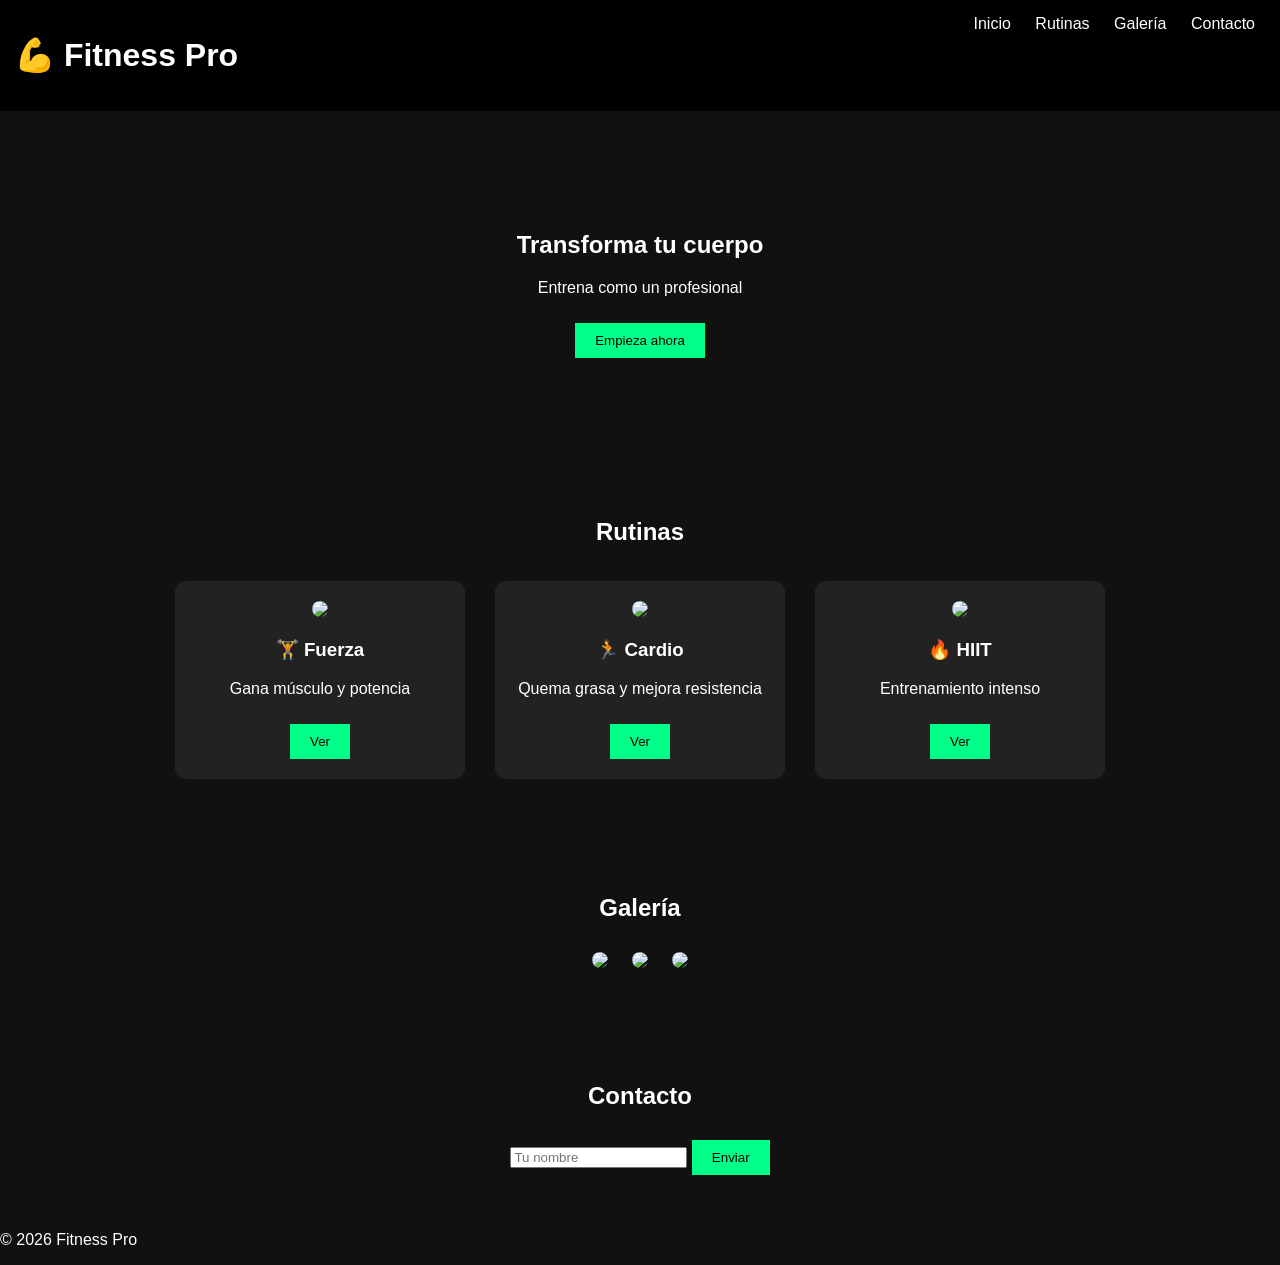
==== index.html @ ee192972 "mover archivos a la raiz" ====
<!DOCTYPE html>
<html lang="es">
<head>
  <meta charset="UTF-8">
  <title>Fitness Pro</title>
  <link rel="stylesheet" href="style.css">
</head>
<body>

<header>
  <h1>💪 Fitness Pro</h1>
  <nav>
    <a href="#inicio">Inicio</a>
    <a href="#rutinas">Rutinas</a>
    <a href="#galeria">Galería</a>
    <a href="#contacto">Contacto</a>
  </nav>
</header>

<section id="inicio" class="hero">
  <h2>Transforma tu cuerpo</h2>
  <p>Entrena como un profesional</p>
  <button onclick="saludo()">Empieza ahora</button>
</section>

<section id="rutinas">
  <h2>Rutinas</h2>
  <div class="container">
    <div class="card">
      <img src="https://images.unsplash.com/photo-1599058917212-d750089bc07e" />
      <h3>🏋️ Fuerza</h3>
      <p>Gana músculo y potencia</p>
      <button onclick="verRutina('fuerza')">Ver</button>
    </div>

    <div class="card">
      <img src="https://images.unsplash.com/photo-1554284126-aa88f22d8b74" />
      <h3>🏃 Cardio</h3>
      <p>Quema grasa y mejora resistencia</p>
      <button onclick="verRutina('cardio')">Ver</button>
    </div>

    <div class="card">
      <img src="https://images.unsplash.com/photo-1517836357463-d25dfeac3438" />
      <h3>🔥 HIIT</h3>
      <p>Entrenamiento intenso</p>
      <button onclick="verRutina('hiit')">Ver</button>
    </div>
  </div>
</section>

<section id="galeria">
  <h2>Galería</h2>
  <div class="galeria">
    <img src="https://images.unsplash.com/photo-1594737625785-a6cbdabd333c">
    <img src="https://images.unsplash.com/photo-1558611848-73f7eb4001a1">
    <img src="https://images.unsplash.com/photo-1571019614242-c5c5dee9f50b">
  </div>
</section>

<section id="contacto">
  <h2>Contacto</h2>
  <input type="text" id="nombre" placeholder="Tu nombre">
  <button onclick="enviar()">Enviar</button>
</section>

<footer>
  <p>© 2026 Fitness Pro</p>
</footer>

<script src="script.js"></script>
</body>
</html>
---- style.css ----
body {
  margin: 0;
  font-family: Arial;
  background: #111;
  color: white;
}

header {
  background: #000;
  padding: 15px;
  display: flex;
  justify-content: space-between;
}

nav a {
  color: white;
  margin: 10px;
  text-decoration: none;
}

.hero {
  background: url("https://images.unsplash.com/photo-1550345332-09e3ac987658") center/cover;
  padding: 100px;
}

section {
  padding: 40px;
  text-align: center;
}

.container {
  display: flex;
  justify-content: center;
  flex-wrap: wrap;
}

.card {
  background: #222;
  margin: 15px;
  padding: 20px;
  border-radius: 10px;
  width: 250px;
}

.card img {
  width: 100%;
  border-radius: 10px;
}

button {
  padding: 10px 20px;
  background: #00ff88;
  border: none;
  cursor: pointer;
  margin-top: 10px;
}

.galeria img {
  width: 200px;
  margin: 10px;
  border-radius: 10px;
}
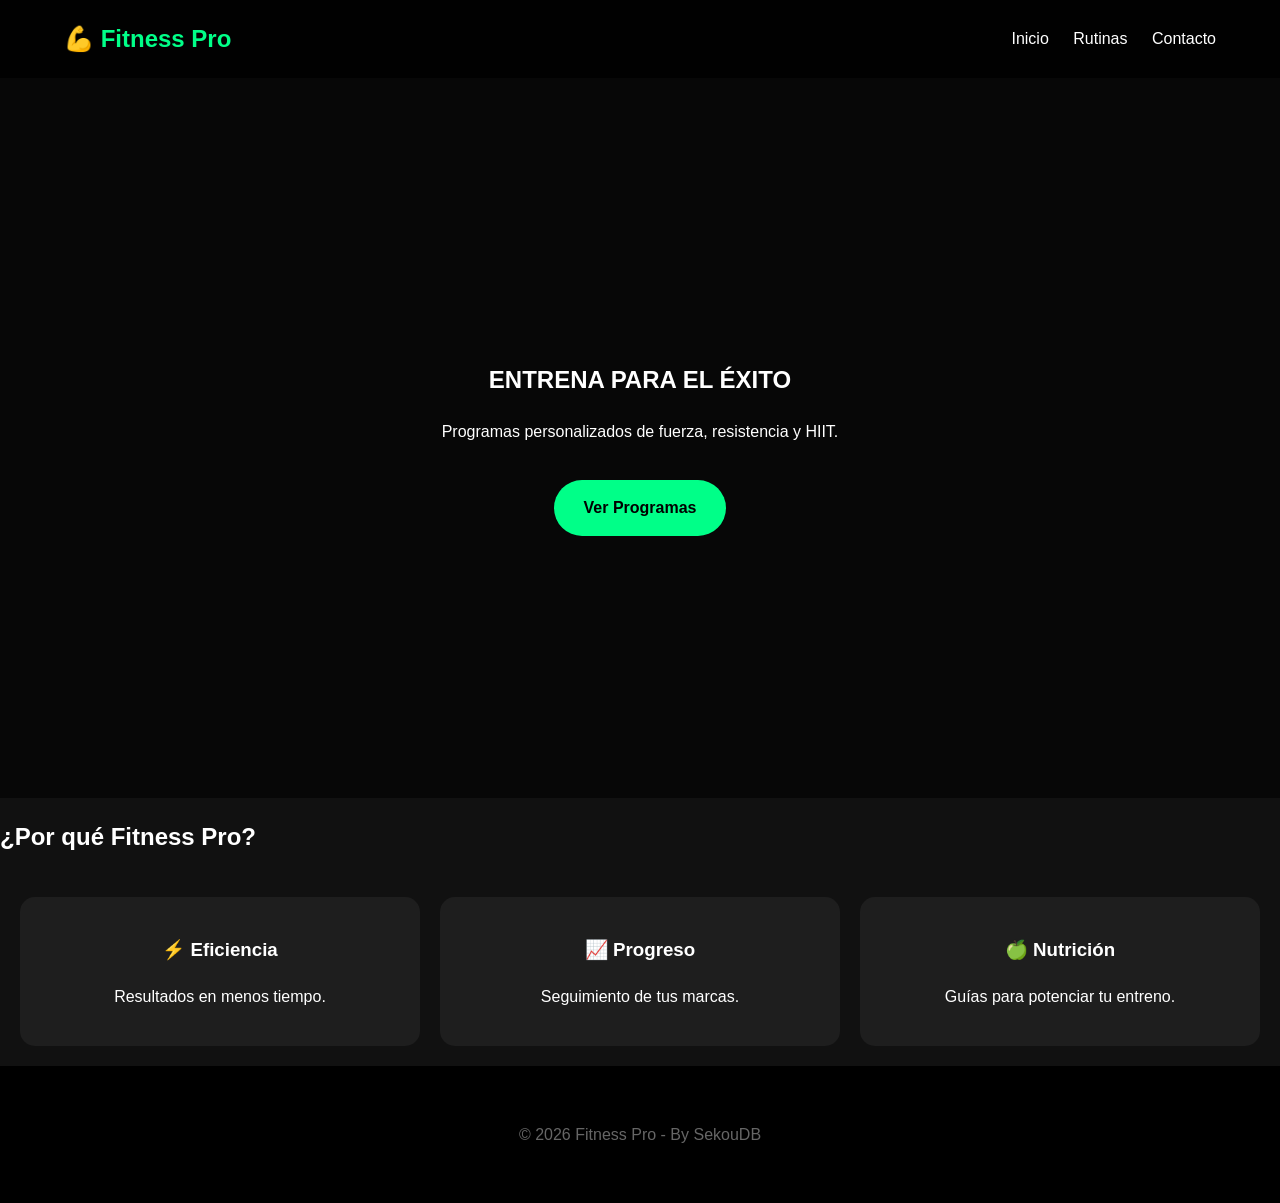
==== commit d4351dbd: "Script profesional actualizado" ====
--- a/index.html
+++ b/index.html
@@ -1,73 +1,38 @@
 <!DOCTYPE html>
 <html lang="es">
 <head>
-  <meta charset="UTF-8">
-  <title>Fitness Pro</title>
-  <link rel="stylesheet" href="style.css">
+    <meta charset="UTF-8">
+    <meta name="viewport" content="width=device-width, initial-scale=1.0">
+    <title>Fitness Pro | Transforma tu Cuerpo</title>
+    <link rel="stylesheet" href="style.css">
 </head>
 <body>
+    <header>
+        <div class="logo">💪 Fitness Pro</div>
+        <nav>
+            <a href="index.html">Inicio</a>
+            <a href="rutinas.html">Rutinas</a>
+            <a href="contacto.html">Contacto</a>
+        </nav>
+    </header>
 
-<header>
-  <h1>💪 Fitness Pro</h1>
-  <nav>
-    <a href="#inicio">Inicio</a>
-    <a href="#rutinas">Rutinas</a>
-    <a href="#galeria">Galería</a>
-    <a href="#contacto">Contacto</a>
-  </nav>
-</header>
+    <section class="hero">
+        <div class="hero-content">
+            <h1>ENTRENA PARA EL ÉXITO</h1>
+            <p>Programas personalizados de fuerza, resistencia y HIIT.</p>
+            <a href="rutinas.html" class="btn-main">Ver Programas</a>
+        </div>
+    </section>
 
-<section id="inicio" class="hero">
-  <h2>Transforma tu cuerpo</h2>
-  <p>Entrena como un profesional</p>
-  <button onclick="saludo()">Empieza ahora</button>
-</section>
+    <section id="features">
+        <h2>¿Por qué Fitness Pro?</h2>
+        <div class="container">
+            <div class="feat-card"><h3>⚡ Eficiencia</h3><p>Resultados en menos tiempo.</p></div>
+            <div class="feat-card"><h3>📈 Progreso</h3><p>Seguimiento de tus marcas.</p></div>
+            <div class="feat-card"><h3>🍏 Nutrición</h3><p>Guías para potenciar tu entreno.</p></div>
+        </div>
+    </section>
 
-<section id="rutinas">
-  <h2>Rutinas</h2>
-  <div class="container">
-    <div class="card">
-      <img src="https://images.unsplash.com/photo-1599058917212-d750089bc07e" />
-      <h3>🏋️ Fuerza</h3>
-      <p>Gana músculo y potencia</p>
-      <button onclick="verRutina('fuerza')">Ver</button>
-    </div>
-
-    <div class="card">
-      <img src="https://images.unsplash.com/photo-1554284126-aa88f22d8b74" />
-      <h3>🏃 Cardio</h3>
-      <p>Quema grasa y mejora resistencia</p>
-      <button onclick="verRutina('cardio')">Ver</button>
-    </div>
-
-    <div class="card">
-      <img src="https://images.unsplash.com/photo-1517836357463-d25dfeac3438" />
-      <h3>🔥 HIIT</h3>
-      <p>Entrenamiento intenso</p>
-      <button onclick="verRutina('hiit')">Ver</button>
-    </div>
-  </div>
-</section>
-
-<section id="galeria">
-  <h2>Galería</h2>
-  <div class="galeria">
-    <img src="https://images.unsplash.com/photo-1594737625785-a6cbdabd333c">
-    <img src="https://images.unsplash.com/photo-1558611848-73f7eb4001a1">
-    <img src="https://images.unsplash.com/photo-1571019614242-c5c5dee9f50b">
-  </div>
-</section>
-
-<section id="contacto">
-  <h2>Contacto</h2>
-  <input type="text" id="nombre" placeholder="Tu nombre">
-  <button onclick="enviar()">Enviar</button>
-</section>
-
-<footer>
-  <p>© 2026 Fitness Pro</p>
-</footer>
-
-<script src="script.js"></script>
+    <footer><p>© 2026 Fitness Pro - By SekouDB</p></footer>
 </body>
 </html> 
--- a/style.css
+++ b/style.css
@@ -1,62 +1,90 @@
+:root {
+    --primary: #00ff88;
+    --bg: #111;
+    --card-bg: #1e1e1e;
+}
+
 body {
-  margin: 0;
-  font-family: Arial;
-  background: #111;
-  color: white;
+    margin: 0;
+    font-family: 'Segoe UI', Tahoma, Geneva, Verdana, sans-serif;
+    background: var(--bg);
+    color: white;
+    line-height: 1.6;
 }
 
 header {
-  background: #000;
-  padding: 15px;
-  display: flex;
-  justify-content: space-between;
+    background: rgba(0,0,0,0.9);
+    padding: 20px 5%;
+    display: flex;
+    justify-content: space-between;
+    align-items: center;
+    position: sticky;
+    top: 0;
+    z-index: 1000;
 }
 
+.logo { font-size: 1.5rem; font-weight: bold; color: var(--primary); }
+
 nav a {
-  color: white;
-  margin: 10px;
-  text-decoration: none;
+    color: white;
+    text-decoration: none;
+    margin-left: 20px;
+    font-weight: 500;
+    transition: 0.3s;
 }
 
+nav a:hover { color: var(--primary); }
+
 .hero {
-  background: url("https://images.unsplash.com/photo-1550345332-09e3ac987658") center/cover;
-  padding: 100px;
+    height: 80vh;
+    background: linear-gradient(rgba(0,0,0,0.6), rgba(0,0,0,0.6)), 
+                url("https://images.unsplash.com/photo-1550345332-09e3ac987658") center/cover;
+    display: flex;
+    align-items: center;
+    justify-content: center;
+    text-align: center;
 }
 
-section {
-  padding: 40px;
-  text-align: center;
+.btn-main {
+    background: var(--primary);
+    color: black;
+    padding: 15px 30px;
+    text-decoration: none;
+    border-radius: 50px;
+    font-weight: bold;
+    display: inline-block;
+    margin-top: 20px;
 }
 
 .container {
-  display: flex;
-  justify-content: center;
-  flex-wrap: wrap;
+    display: grid;
+    grid-template-columns: repeat(auto-fit, minmax(280px, 1fr));
+    gap: 20px;
+    padding: 20px;
 }
 
-.card {
-  background: #222;
-  margin: 15px;
-  padding: 20px;
-  border-radius: 10px;
-  width: 250px;
+.card, .feat-card {
+    background: var(--card-bg);
+    padding: 20px;
+    border-radius: 15px;
+    text-align: center;
+    transition: transform 0.3s;
 }
 
-.card img {
-  width: 100%;
-  border-radius: 10px;
+.card:hover { transform: translateY(-10px); border: 1px solid var(--primary); }
+
+.card img { width: 100%; border-radius: 10px; margin-bottom: 15px; }
+
+button {
+    background: transparent;
+    border: 2px solid var(--primary);
+    color: var(--primary);
+    padding: 10px 20px;
+    cursor: pointer;
+    font-weight: bold;
+    border-radius: 5px;
 }
 
-button {
-  padding: 10px 20px;
-  background: #00ff88;
-  border: none;
-  cursor: pointer;
-  margin-top: 10px;
-}
+button:hover { background: var(--primary); color: black; }
 
-.galeria img {
-  width: 200px;
-  margin: 10px;
-  border-radius: 10px;
-}+footer { text-align: center; padding: 40px; background: #000; color: #666; }
